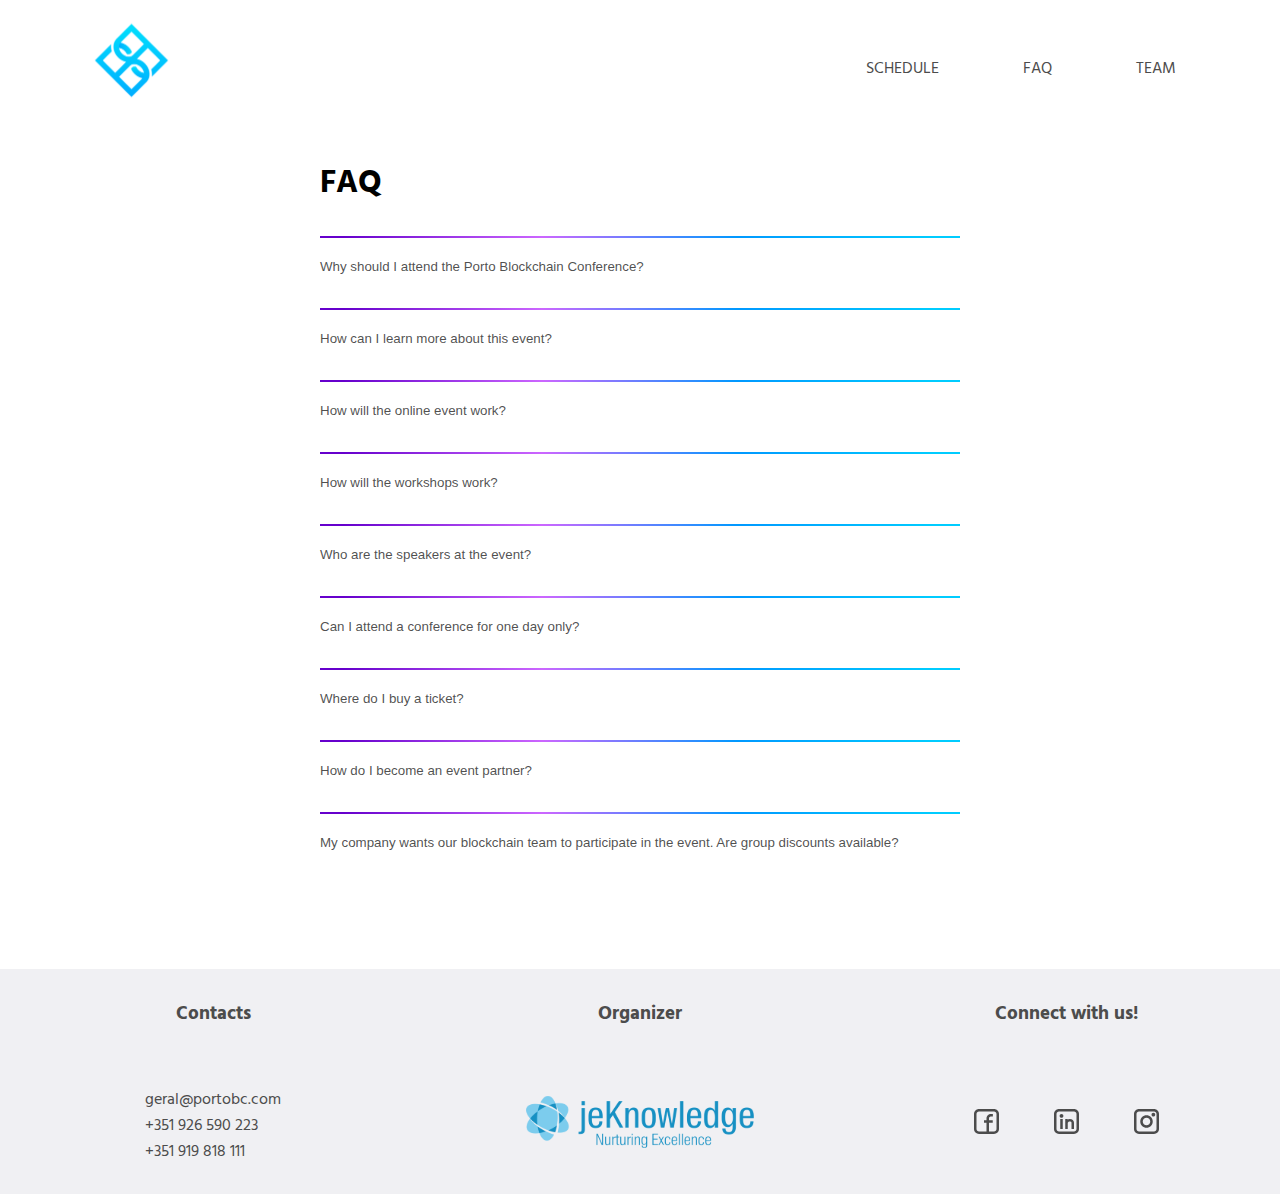
==== faq.html @ 109db6f6 "schedule miss day2 change" ====
<!DOCTYPE html>
<html>

<head>
  <meta http-equiv="content-type" content="text/html; charset=UTF-8" />
  <link href='https://fonts.googleapis.com/css?family=Hind' rel='stylesheet'>
  <link rel="stylesheet" type="text/css" href="css/faq.css">
</head>

<body>
  <nav>
    <div class="logo">
      <a href="index.html" >
      <img src="images/main_logo.svg" alt="">
      </a>
    </div>
    <div class="navbar">
      <ul>
        <li><a href="schedule.html">SCHEDULE</a></li>
        <li><a href="faq.html">FAQ</a></li>
        <li><a href="team.html">TEAM</a></li>
      </ul>
    </div>
  </nav>
  <div class="faq">
    <h1>FAQ</h1>
    <button class="accordion">Why should I attend the Porto Blockchain Conference?</button>
    <div class="panel">
      <p>We have several speakers with amazing content that cover multiple sectors <br>and explain the applications of Blockchain technology in companies and the <br>tools for its implementation!<br>With the ticket, you have access to all the
        activities throughout the event.<br>Take this opportunity for personal and professional development!</p>
    </div>
    <button class="accordion">How can I learn more about this event?</button>
    <div class="panel">
      <p>You can explore our website and visit our social networks for more information! If you still have any personal question or doubt that you wish to ask us, you can send an email to geral@portobc.com</p>
    </div>
    <button class="accordion">How will the online event work?</button>
    <div class="panel">
      <p>The entire event will be broadcast on Zoom. There will be moments with talks, workshops, and networking. When purchasing a ticket, participants can register for the workshops they find most interesting.</p>
    </div>
    <button class="accordion">How will the workshops work?</button>
    <div class="panel">
      <p>As the whole event, the workshops will be through the Zoom application, and we will create simultaneous rooms with different workshops.</p>
    </div>
    <button class="accordion">Who are the speakers at the event?</button>
    <div class="panel">
      <p>We have already announced some incredible speakers, and more news are coming! Pay attention to the schedule that is being launched and updated on our social networks.</p>
    </div>
    <button class="accordion">Can I attend a conference for one day only?</button>
    <div class="panel">
      <p>Yes! When purchasing a ticket, you will have the option to purchase for just one of the event days or for both.</p>
    </div>
    <button class="accordion">Where do I buy a ticket?</button>
    <div class="panel">
      <p>Ticket sales have not yet started but will be on our website. Once we have processed your registration and payment, a confirmation detailing your registration will be sent.</p>
    </div>
    <button class="accordion">How do I become an event partner?</button>
    <div class="panel">
      <p>For more information about our partnership opportunities, contact our team. You will receive a detailed email with our partnership packages, and we will be available to gather and discuss opportunities.</p>
    </div>
    <button class="accordion">My company wants our blockchain team to participate in the event. Are group discounts available?</button>
    <div class="panel">
      <p>Yes! Group discounts are available and are not limited to companies. If you want to join 10 friends, you also get discounts! Get in touch with our team to find out more details.</p>
    </div>
  </div>
  <div class="final">
    <div class="contacts">
      <h3>Contacts</h3>
    </div>
    <div class="textc">
      <p>geral@portobc.com <br>+351 926 590 223 <br>+351 919 818 111</p>
    </div>
    <div class="organizer">
      <h3>Organizer</h3>
    </div>
    <div class="link">
      <a href="https://jeknowledge.pt/">
        <img src="images/jek.svg">
      </a>
    </div>
    <div class="conect">
      <h3>Connect with us!</h3>
    </div>
    <div class="social">
      <a href="https://jeknowledge.pt/">
        <img src="images/facebook.svg">
      </a>
      <a href="">
        <img src="images/linked.svg">
      </a>
      <a href="">
        <img src="images/insta.svg">
      </a>
    </div>
  </div>
  <script>
    var acc = document.getElementsByClassName("accordion");
    var i;

    for (i = 0; i < acc.length; i++) {
      acc[i].addEventListener("click", function() {
        this.classList.toggle("active");
        var panel = this.nextElementSibling;
        if (panel.style.maxHeight) {
          panel.style.maxHeight = null;
        } else {
          panel.style.maxHeight = panel.scrollHeight + "px";
        }
      });
    }
  </script>
</body>

</html>
---- css/faq.css ----
body {
  width: 100vw;
  margin: 0px;
  padding: 0px;
  overflow-x: hidden;
  font-family: Hind;
  font-style: normal;
}

.navbar {
  margin-right: 5vw;
}

nav {
  display: flex;
  align-items: center;
  justify-content: space-between;
}

nav ul {
  text-align: center;
  list-style: none;
}

nav li {
  display: inline-table;
  padding: 0 40px 0px 40px;
}

nav a {
  display: block;
  color: rgba(76, 76, 76, 1);
  text-decoration: none;
  font-size: 1em;
  font-weight: normal;
  line-height: normal;
}

.logo img {
  height: 8rem;
  margin-left: 5vw;
}

.faq {
  margin: auto;
  width: 50%;
  margin-bottom: 10vh;
}

.accordion {
  padding: 0px;
  height: 8vh;
  background-color: #FFFFFF;
  color: rgba(31, 31, 31, 0.8);
  cursor: pointer;
  width: 100%;
  border: none;
  text-align: left;
  outline: none;
  transition: 0.4s;
  display: inline-block;
  background: linear-gradient(270deg, #00CCFF 4%, #0099FF 34.76%, #CC66FF 65.33%, #6600CC 96.28%);
  background-size: 100% 2px;
  background-position: top 5px left 0, bottom 0 left 0;
  background-repeat: no-repeat;
}

.panel {
  margin: 0px;
  color: rgba(31, 31, 31, 0.8);
  max-height: 0;
  overflow: hidden;
  transition: max-height 0.2s ease-out;
}

.panel p {
  margin: 0px;
}

.final {
  position: relative;
  width: 100vw;
  height: 25vh;
  background-color: #F0F0F3;
  display: grid;
  grid-template-columns: 1fr 1fr 1fr;
  grid-template-rows: 40% 60%;
  color: rgba(76, 76, 76, 1);
}

.contacts {
  place-self: center;
  grid-column-start: 1;
  grid-column-end: 2;
  grid-row-start: 1;
  grid-row-end: 2;
}

.textc {
  place-self: center;
  grid-column-start: 1;
  grid-column-end: 2;
  grid-row-start: 2;
  grid-row-end: 3;
}

.organizer {
  place-self: center;
  grid-column-start: 2;
  grid-column-end: 3;
  grid-row-start: 1;
  grid-row-end: 2;
}

.link {
  place-self: center;
  grid-column-start: 2;
  grid-column-end: 3;
  grid-row-start: 2;
  grid-row-end: 3;
}

.conect {
  place-self: center;
  grid-column-start: 3;
  grid-column-end: 4;
  grid-row-start: 1;
  grid-row-end: 2;
}

.social {
  place-self: center;
  grid-column-start: 3;
  grid-column-end: 4;
  grid-row-start: 2;
  grid-row-end: 3;
}

.social a {
  text-decoration: none;
}

.social img {
  margin: 0px 2vw;
}
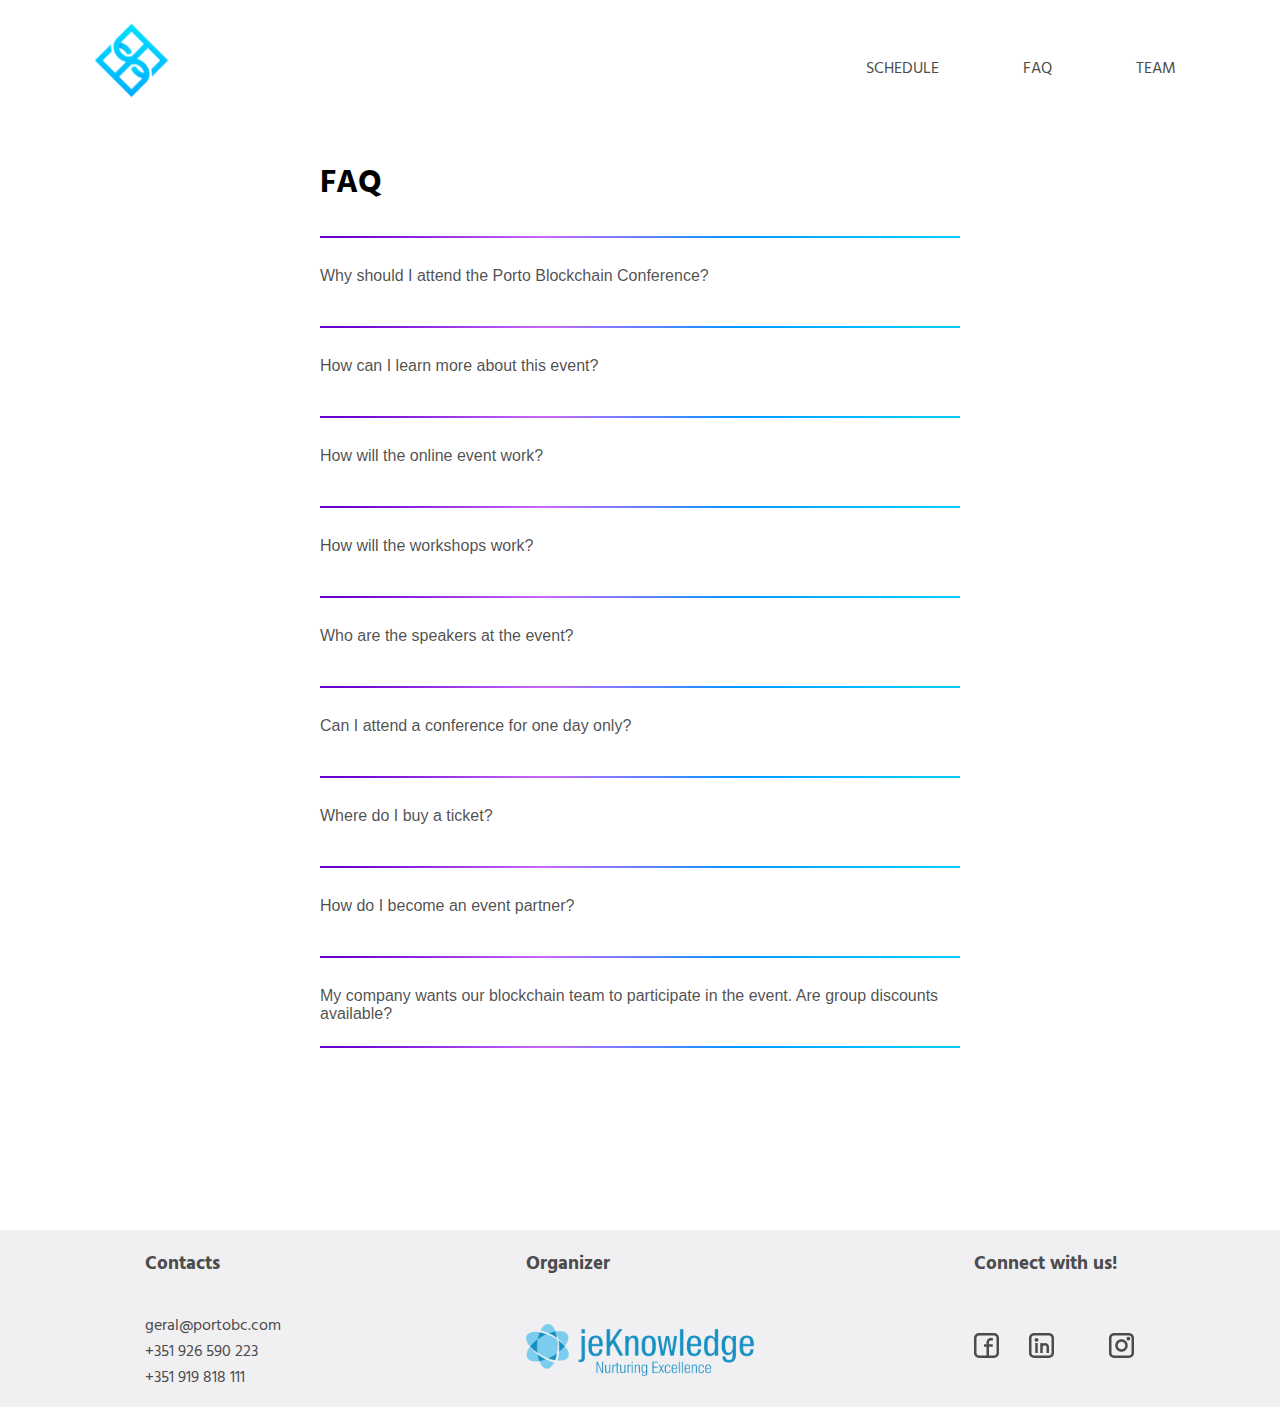
==== commit 132574db: "faq,team and schedule mobile done,still need some touches" ====
--- a/faq.html
+++ b/faq.html
@@ -2,6 +2,7 @@
 <html>
 
 <head>
+  <meta name="viewport" content="width=device-width, initial-scale=1.0">
   <meta http-equiv="content-type" content="text/html; charset=UTF-8" />
   <link href='https://fonts.googleapis.com/css?family=Hind' rel='stylesheet'>
   <link rel="stylesheet" type="text/css" href="css/faq.css">
@@ -10,8 +11,8 @@
 <body>
   <nav>
     <div class="logo">
-      <a href="index.html" >
-      <img src="images/main_logo.svg" alt="">
+      <a href="index.html">
+        <img src="images/main_logo.svg" alt="">
       </a>
     </div>
     <div class="navbar">
@@ -26,49 +27,65 @@
     <h1>FAQ</h1>
     <button class="accordion">Why should I attend the Porto Blockchain Conference?</button>
     <div class="panel">
-      <p>We have several speakers with amazing content that cover multiple sectors <br>and explain the applications of Blockchain technology in companies and the <br>tools for its implementation!<br>With the ticket, you have access to all the
-        activities throughout the event.<br>Take this opportunity for personal and professional development!</p>
+      <p>We have several speakers with amazing content that cover multiple sectors and explain the applications of
+        Blockchain technology in companies and the tools for its implementation! With the ticket, you have access
+        to all the activities throughout the event. Take this opportunity for personal and professional development!</p>
     </div>
     <button class="accordion">How can I learn more about this event?</button>
     <div class="panel">
-      <p>You can explore our website and visit our social networks for more information! If you still have any personal question or doubt that you wish to ask us, you can send an email to geral@portobc.com</p>
+      <p>You can explore our website and visit our social networks for more information! If you still have any personal
+        question or doubt that you wish to ask us, you can send an email to geral@portobc.com</p>
     </div>
     <button class="accordion">How will the online event work?</button>
     <div class="panel">
-      <p>The entire event will be broadcast on Zoom. There will be moments with talks, workshops, and networking. When purchasing a ticket, participants can register for the workshops they find most interesting.</p>
+      <p>The entire event will be broadcast on Zoom. There will be moments with talks, workshops, and networking. When
+        purchasing a ticket, participants can register for the workshops they find most interesting.</p>
     </div>
     <button class="accordion">How will the workshops work?</button>
     <div class="panel">
-      <p>As the whole event, the workshops will be through the Zoom application, and we will create simultaneous rooms with different workshops.</p>
+      <p>As the whole event, the workshops will be through the Zoom application, and we will create simultaneous rooms
+        with different workshops.</p>
     </div>
     <button class="accordion">Who are the speakers at the event?</button>
     <div class="panel">
-      <p>We have already announced some incredible speakers, and more news are coming! Pay attention to the schedule that is being launched and updated on our social networks.</p>
+      <p>We have already announced some incredible speakers, and more news are coming! Pay attention to the schedule
+        that is being launched and updated on our social networks.</p>
     </div>
     <button class="accordion">Can I attend a conference for one day only?</button>
     <div class="panel">
-      <p>Yes! When purchasing a ticket, you will have the option to purchase for just one of the event days or for both.</p>
+      <p>Yes! When purchasing a ticket, you will have the option to purchase for just one of the event days or for both.
+      </p>
     </div>
     <button class="accordion">Where do I buy a ticket?</button>
     <div class="panel">
-      <p>Ticket sales have not yet started but will be on our website. Once we have processed your registration and payment, a confirmation detailing your registration will be sent.</p>
+      <p>Ticket sales have not yet started but will be on our website. Once we have processed your registration and
+        payment, a confirmation detailing your registration will be sent.</p>
     </div>
     <button class="accordion">How do I become an event partner?</button>
     <div class="panel">
-      <p>For more information about our partnership opportunities, contact our team. You will receive a detailed email with our partnership packages, and we will be available to gather and discuss opportunities.</p>
+      <p>For more information about our partnership opportunities, contact our team. You will receive a detailed email
+        with our partnership packages, and we will be available to gather and discuss opportunities.</p>
     </div>
-    <button class="accordion">My company wants our blockchain team to participate in the event. Are group discounts available?</button>
+    <button class="accordion"><br>My company wants our blockchain team to participate in the event. Are group discounts
+      available?<br></button>
     <div class="panel">
-      <p>Yes! Group discounts are available and are not limited to companies. If you want to join 10 friends, you also get discounts! Get in touch with our team to find out more details.</p>
+      <p>Yes! Group discounts are available and are not limited to companies. If you want to join 10 friends, you also
+        get discounts! Get in touch with our team to find out more details.</p>
+    </div>
+    <button class="accordion"> </button>
+    <div class="panel">
     </div>
   </div>
-  <div class="final">
-    <div class="contacts">
-      <h3>Contacts</h3>
+  <footer class="final">
+    <div class="column1">
+      <div class="contacts">
+        <h3>Contacts</h3>
+      </div>
+      <div class="textc">
+        <p>geral@portobc.com <br>+351 926 590 223 <br>+351 919 818 111</p>
+      </div>
     </div>
-    <div class="textc">
-      <p>geral@portobc.com <br>+351 926 590 223 <br>+351 919 818 111</p>
-    </div>
+  <div class="column2">
     <div class="organizer">
       <h3>Organizer</h3>
     </div>
@@ -77,27 +94,30 @@
         <img src="images/jek.svg">
       </a>
     </div>
-    <div class="conect">
-      <h3>Connect with us!</h3>
+  </div>
+    <div class="column3">
+      <div class="conect">
+        <h3>Connect with us!</h3>
+      </div>
+      <div class="social">
+        <a href="https://jeknowledge.pt/">
+          <img  src="images/facebook.svg">
+        </a>
+        <a href="">
+          <img class="last" src="images/linked.svg">
+        </a>
+        <a href="">
+          <img class="last" src="images/insta.svg">
+        </a>
+      </div>
     </div>
-    <div class="social">
-      <a href="https://jeknowledge.pt/">
-        <img src="images/facebook.svg">
-      </a>
-      <a href="">
-        <img src="images/linked.svg">
-      </a>
-      <a href="">
-        <img src="images/insta.svg">
-      </a>
-    </div>
-  </div>
+  </footer>
   <script>
     var acc = document.getElementsByClassName("accordion");
     var i;
 
     for (i = 0; i < acc.length; i++) {
-      acc[i].addEventListener("click", function() {
+      acc[i].addEventListener("click", function () {
         this.classList.toggle("active");
         var panel = this.nextElementSibling;
         if (panel.style.maxHeight) {
--- a/css/faq.css
+++ b/css/faq.css
@@ -48,8 +48,9 @@
 }
 
 .accordion {
+  font-size: 1rem;
   padding: 0px;
-  height: 8vh;
+  height: 10vh;
   background-color: #FFFFFF;
   color: rgba(31, 31, 31, 0.8);
   cursor: pointer;
@@ -78,68 +79,61 @@
 }
 
 .final {
+  clear: both;
+  justify-items: center;
+  text-align: left;
   position: relative;
   width: 100vw;
-  height: 25vh;
   background-color: #F0F0F3;
   display: grid;
   grid-template-columns: 1fr 1fr 1fr;
-  grid-template-rows: 40% 60%;
   color: rgba(76, 76, 76, 1);
 }
-
-.contacts {
-  place-self: center;
+.column1{
+  display: flex;
+  flex-direction:column;
   grid-column-start: 1;
   grid-column-end: 2;
-  grid-row-start: 1;
-  grid-row-end: 2;
+}
+.column2{
+  display: flex;
+  flex-direction:column;
+  grid-column-start: 2;
+  grid-column-end: 3;
+}
+.column2 img{
+margin-top: 3vh;
+}
+.column3{
+  display: flex;
+  flex-direction:column;
+  grid-column-start: 3;
+  grid-column-end: 4;
+}
+.column3 img{
+margin-top: 4vh;
 }
 
-.textc {
-  place-self: center;
-  grid-column-start: 1;
-  grid-column-end: 2;
-  grid-row-start: 2;
-  grid-row-end: 3;
-}
-
-.organizer {
-  place-self: center;
-  grid-column-start: 2;
-  grid-column-end: 3;
-  grid-row-start: 1;
-  grid-row-end: 2;
-}
-
-.link {
-  place-self: center;
-  grid-column-start: 2;
-  grid-column-end: 3;
-  grid-row-start: 2;
-  grid-row-end: 3;
-}
-
-.conect {
-  place-self: center;
-  grid-column-start: 3;
-  grid-column-end: 4;
-  grid-row-start: 1;
-  grid-row-end: 2;
-}
-
-.social {
-  place-self: center;
-  grid-column-start: 3;
-  grid-column-end: 4;
-  grid-row-start: 2;
-  grid-row-end: 3;
-}
 
 .social a {
   text-decoration: none;
 }
 
-.social img {
-  margin: 0px 2vw;
+.last{
+  margin:0vw  2vw;
 }
+@media (max-width: 576px) {
+
+.accordion{
+  height: 12vh;
+  margin-bottom: 0vh;
+}
+.faq{
+  width: 90%;
+}
+.final{
+  display: flex;
+  flex-direction: column;
+  padding-left: 4vw;
+}
+}
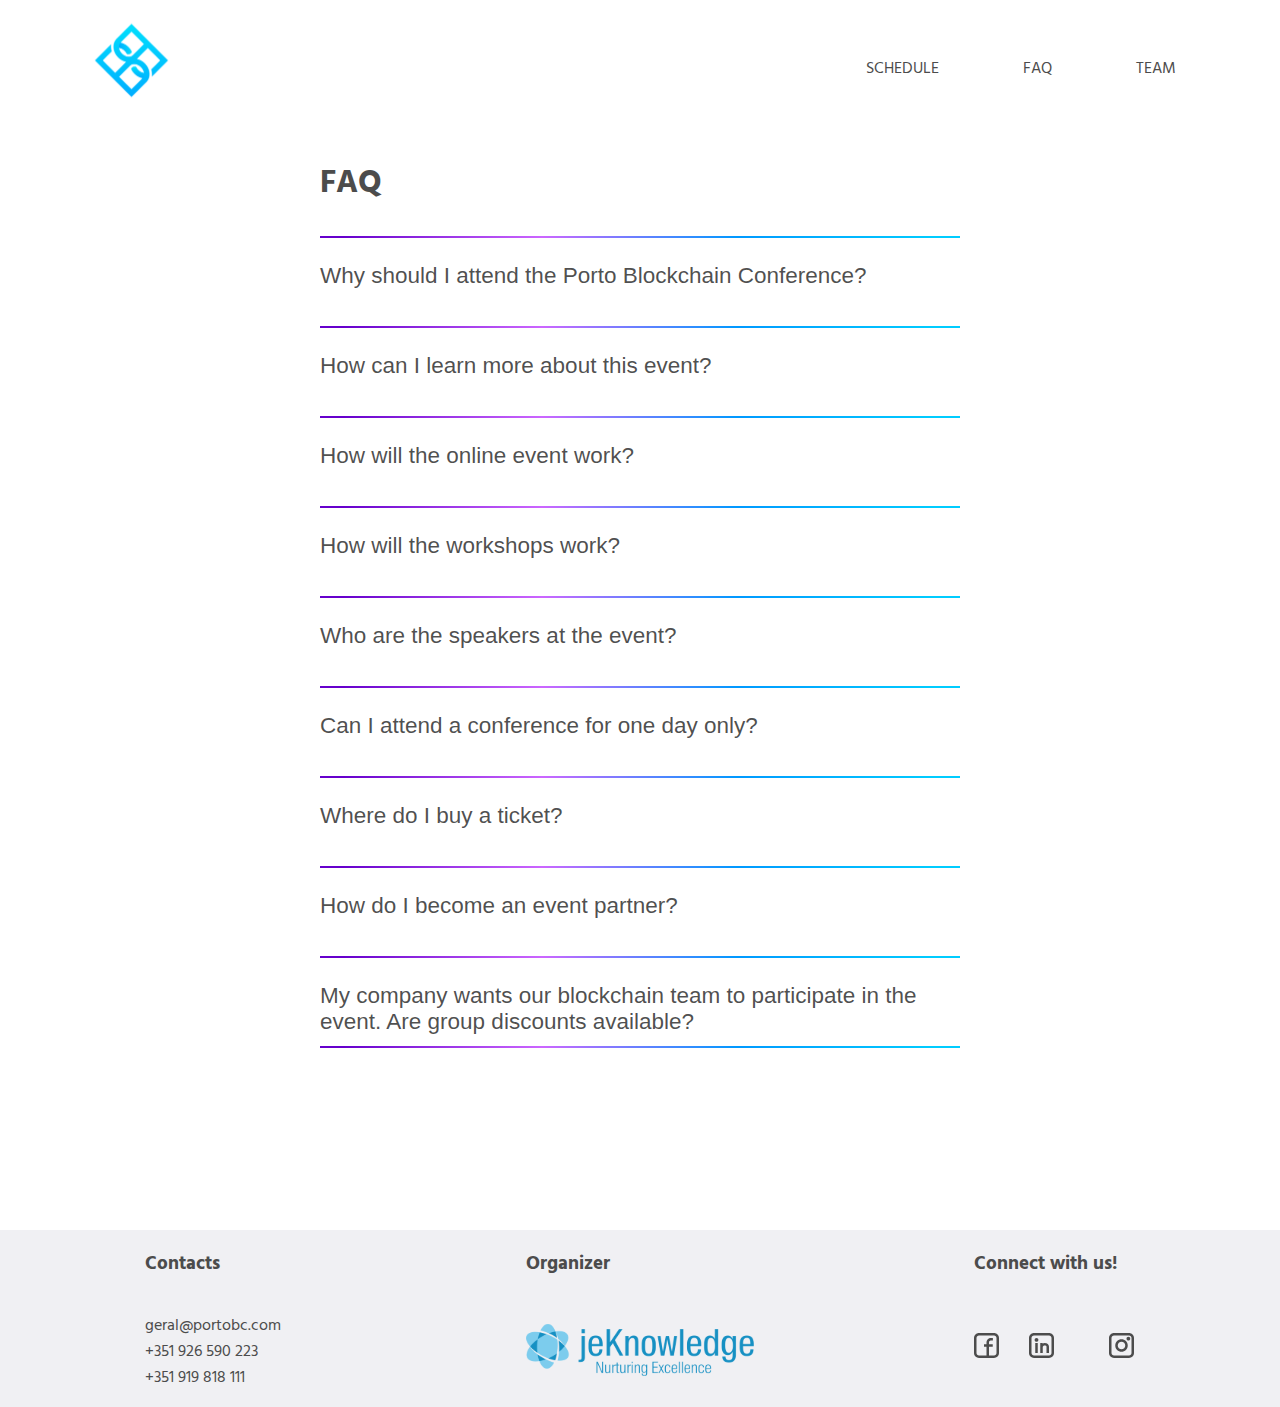
==== commit 4f39a573: "mobile iphone x almost miss mobile for other phones miss submit form(not working )" ====
--- a/faq.html
+++ b/faq.html
@@ -22,6 +22,17 @@
         <li><a href="team.html">TEAM</a></li>
       </ul>
     </div>
+    <button class="ham">
+      <img src="images/hamburguer.svg" alt="hamburguer" />
+    </button>
+    <nav class="content">
+      <ul>
+        <li><a href="schedule.html">SCHEDULE</a></li>
+        <li><a href="faq.html">FAQ</a></li>
+        <li><a href="team.html">TEAM</a></li>
+      </ul>
+    </nav>
+
   </nav>
   <div class="faq">
     <h1>FAQ</h1>
@@ -85,23 +96,23 @@
         <p>geral@portobc.com <br>+351 926 590 223 <br>+351 919 818 111</p>
       </div>
     </div>
-  <div class="column2">
-    <div class="organizer">
-      <h3>Organizer</h3>
+    <div class="column2">
+      <div class="organizer">
+        <h3>Organizer</h3>
+      </div>
+      <div class="link">
+        <a href="https://jeknowledge.pt/">
+          <img src="images/jek.svg">
+        </a>
+      </div>
     </div>
-    <div class="link">
-      <a href="https://jeknowledge.pt/">
-        <img src="images/jek.svg">
-      </a>
-    </div>
-  </div>
     <div class="column3">
       <div class="conect">
         <h3>Connect with us!</h3>
       </div>
       <div class="social">
         <a href="https://jeknowledge.pt/">
-          <img  src="images/facebook.svg">
+          <img src="images/facebook.svg">
         </a>
         <a href="">
           <img class="last" src="images/linked.svg">
@@ -129,5 +140,27 @@
     }
   </script>
 </body>
+<script>
+  var content = document.querySelector(".content")
+  var ham = document.querySelector(".ham")
+
+  // toggles hamburger menu in and out when clicking on the hamburger
+  function toggleHamburger() {
+    content.classList.toggle("showNav")
+    ham.classList.toggle("showClose")
+  }
+
+  ham.addEventListener("click", toggleHamburger)
+
+  // toggle when clicking on links
+
+  // METHOD 1
+  var menuLinks = document.querySelectorAll(".menuLink")
+  menuLinks.forEach(
+    function (menuLink) {
+      menuLink.addEventListener("click", toggleHamburger)
+    }
+  )
+</script>
 
 </html>
--- a/css/faq.css
+++ b/css/faq.css
@@ -46,9 +46,12 @@
   width: 50%;
   margin-bottom: 10vh;
 }
+.faq h1{
+color: #4C4C4C
+}
 
 .accordion {
-  font-size: 1rem;
+  font-size: 2.5vh;
   padding: 0px;
   height: 10vh;
   background-color: #FFFFFF;
@@ -122,6 +125,14 @@
 .last{
   margin:0vw  2vw;
 }
+
+.ham{
+  display: none;
+}
+
+.content{
+  display: none;
+}
 @media (max-width: 576px) {
 
 .accordion{
@@ -136,4 +147,76 @@
   flex-direction: column;
   padding-left: 4vw;
 }
-}
+
+.navbar{
+  display: none;
+}
+
+.ham{
+  display: flex;
+}
+
+.content{
+  display: flex;
+}
+
+.ham {
+  /* always keep ham on top of everything */
+  position: relative;
+  z-index: 2000;
+  padding-bottom: 3vh;
+  padding-right: 10vw;
+  border: none;
+  cursor: pointer;
+  background-color: transparent;
+  background-size: 100%;
+}
+
+.ham img{
+  width: 100%;
+}
+
+
+.content {
+  position: absolute;
+  z-index: 1999;
+  top: 0;
+  left: 0;
+  background: #ffffff;
+  width: 100vw;
+  height: 100vh;
+  overflow: hidden;
+  color: white;
+  /* hide the menu above the screen by default */
+  transform: translateY(-100%);
+  /* transition adds a little animation when sliding in and out the menu */
+  transition: transform 0.2s ease;
+}
+
+
+.showNav {
+  /* show the menu */
+  transform: translateY(0);
+}
+
+/* basic nav styling below */
+
+.content ul {
+  padding: 0;
+  width: 100%;
+  height: 50%;
+  list-style: none;
+  display: flex;
+  flex-flow: column;
+  justify-content: space-evenly;
+  align-items: center;
+}
+
+.content ul li a {
+  color:  #01A6FF;
+  padding-bottom: 10px;
+  text-decoration: none;
+  font-family: 'Open Sans', sans-serif;
+  font-size: 1.2rem;
+}
+}
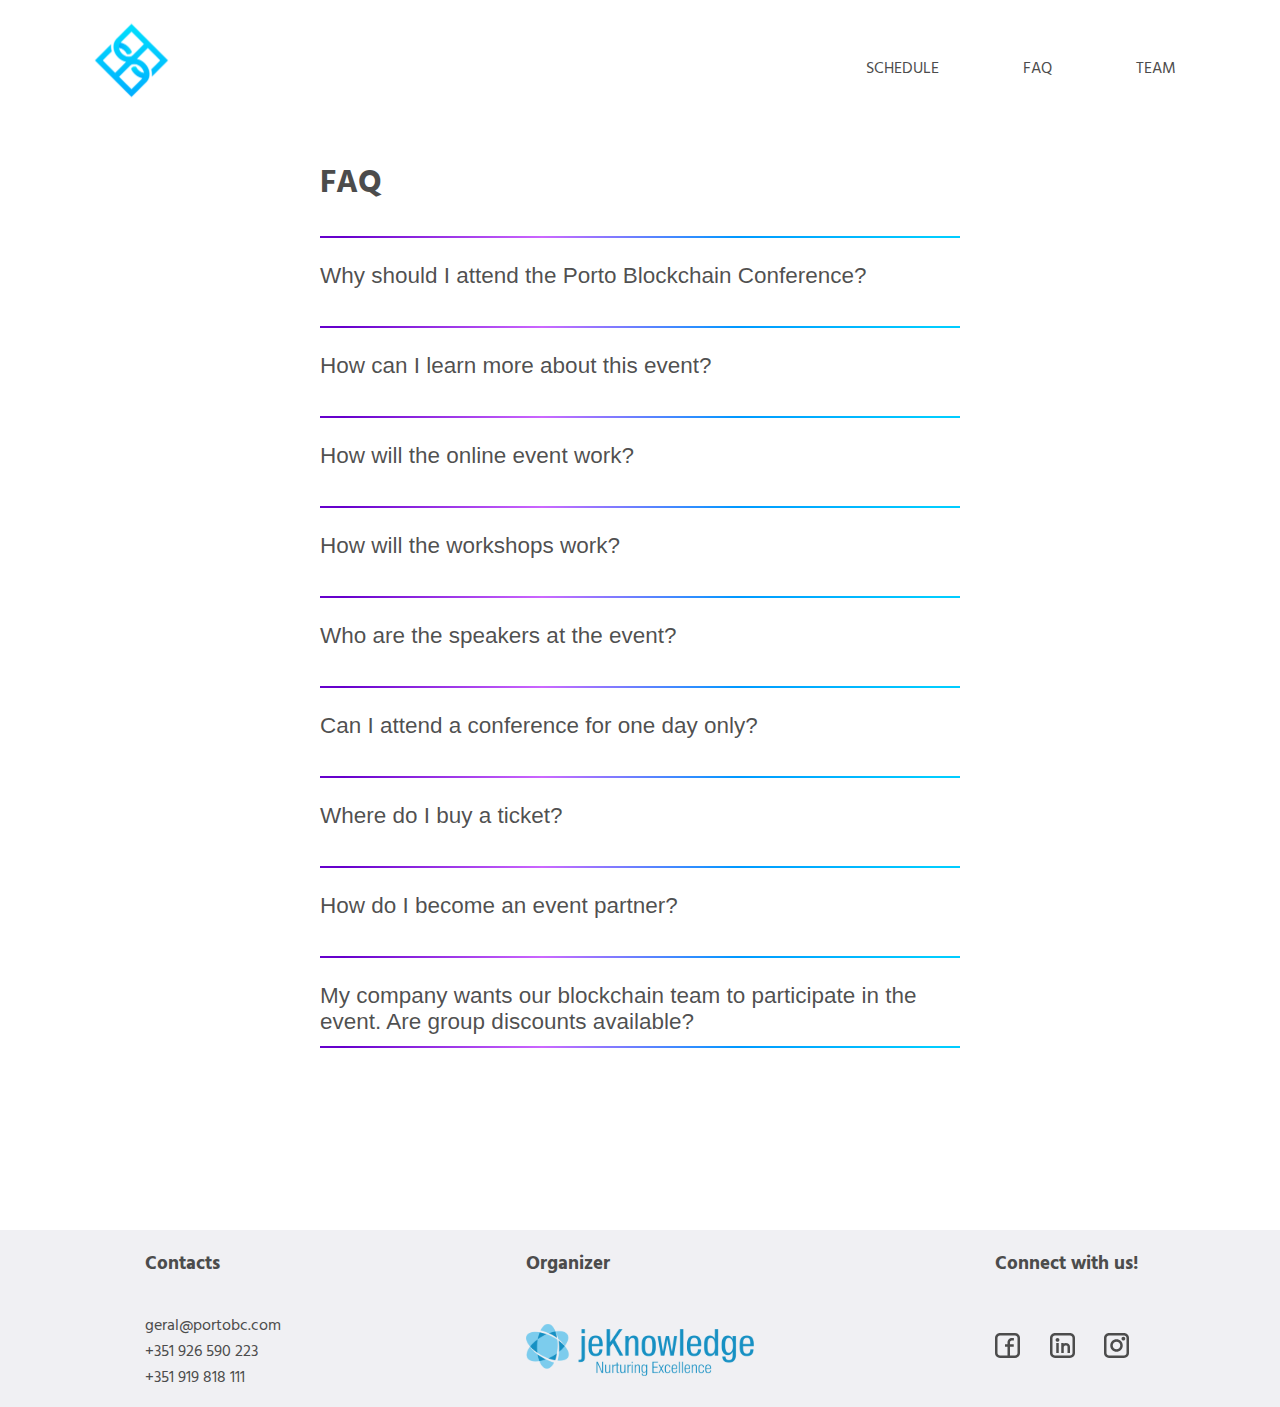
==== commit 29e7f230: "errors fix" ====
--- a/faq.html
+++ b/faq.html
@@ -2,6 +2,8 @@
 <html>
 
 <head>
+  <title>Porto Blockchain Conference</title>
+  <link rel="icon" type="image/png" href="images/fav.png" sizes="32x32" />
   <meta name="viewport" content="width=device-width, initial-scale=1.0">
   <meta http-equiv="content-type" content="text/html; charset=UTF-8" />
   <link href='https://fonts.googleapis.com/css?family=Hind' rel='stylesheet'>
@@ -128,7 +130,7 @@
     var i;
 
     for (i = 0; i < acc.length; i++) {
-      acc[i].addEventListener("click", function () {
+      acc[i].addEventListener("click", function() {
         this.classList.toggle("active");
         var panel = this.nextElementSibling;
         if (panel.style.maxHeight) {
@@ -157,7 +159,7 @@
   // METHOD 1
   var menuLinks = document.querySelectorAll(".menuLink")
   menuLinks.forEach(
-    function (menuLink) {
+    function(menuLink) {
       menuLink.addEventListener("click", toggleHamburger)
     }
   )
--- a/css/faq.css
+++ b/css/faq.css
@@ -46,8 +46,9 @@
   width: 50%;
   margin-bottom: 10vh;
 }
-.faq h1{
-color: #4C4C4C
+
+.faq h1 {
+  color: #4C4C4C
 }
 
 .accordion {
@@ -92,131 +93,134 @@
   grid-template-columns: 1fr 1fr 1fr;
   color: rgba(76, 76, 76, 1);
 }
-.column1{
-  display: flex;
-  flex-direction:column;
+
+.column1 {
+  display: flex;
+  flex-direction: column;
   grid-column-start: 1;
   grid-column-end: 2;
 }
-.column2{
-  display: flex;
-  flex-direction:column;
+
+.column2 {
+  display: flex;
+  flex-direction: column;
   grid-column-start: 2;
   grid-column-end: 3;
 }
-.column2 img{
-margin-top: 3vh;
-}
-.column3{
-  display: flex;
-  flex-direction:column;
+
+.column2 img {
+  margin-top: 3vh;
+}
+
+.column3 {
+  display: flex;
+  flex-direction: column;
   grid-column-start: 3;
   grid-column-end: 4;
 }
-.column3 img{
-margin-top: 4vh;
-}
-
+
+.column3 img {
+  margin-top: 4vh;
+}
 
 .social a {
   text-decoration: none;
 }
 
-.last{
-  margin:0vw  2vw;
-}
-
-.ham{
+.last {
+  margin-left: 2vw;
+}
+
+.ham {
   display: none;
 }
 
-.content{
+.content {
   display: none;
 }
+
 @media (max-width: 576px) {
-
-.accordion{
-  height: 12vh;
-  margin-bottom: 0vh;
-}
-.faq{
-  width: 90%;
-}
-.final{
-  display: flex;
-  flex-direction: column;
-  padding-left: 4vw;
-}
-
-.navbar{
-  display: none;
-}
-
-.ham{
-  display: flex;
-}
-
-.content{
-  display: flex;
-}
-
-.ham {
-  /* always keep ham on top of everything */
-  position: relative;
-  z-index: 2000;
-  padding-bottom: 3vh;
-  padding-right: 10vw;
-  border: none;
-  cursor: pointer;
-  background-color: transparent;
-  background-size: 100%;
-}
-
-.ham img{
-  width: 100%;
-}
-
-
-.content {
-  position: absolute;
-  z-index: 1999;
-  top: 0;
-  left: 0;
-  background: #ffffff;
-  width: 100vw;
-  height: 100vh;
-  overflow: hidden;
-  color: white;
-  /* hide the menu above the screen by default */
-  transform: translateY(-100%);
-  /* transition adds a little animation when sliding in and out the menu */
-  transition: transform 0.2s ease;
-}
-
-
-.showNav {
-  /* show the menu */
-  transform: translateY(0);
-}
-
-/* basic nav styling below */
-
-.content ul {
-  padding: 0;
-  width: 100%;
-  height: 50%;
-  list-style: none;
-  display: flex;
-  flex-flow: column;
-  justify-content: space-evenly;
-  align-items: center;
-}
-
-.content ul li a {
-  color:  #01A6FF;
-  padding-bottom: 10px;
-  text-decoration: none;
-  font-family: 'Open Sans', sans-serif;
-  font-size: 1.2rem;
-}
-}
+  .accordion {
+    height: 12vh;
+    margin-bottom: 0vh;
+  }
+
+  .faq {
+    width: 90%;
+  }
+
+  .final {
+    display: flex;
+    flex-direction: column;
+    padding-left: 4vw;
+  }
+
+  .navbar {
+    display: none;
+  }
+
+  .ham {
+    display: flex;
+  }
+
+  .content {
+    display: flex;
+  }
+
+  .ham {
+    /* always keep ham on top of everything */
+    position: relative;
+    z-index: 2000;
+    padding-bottom: 3vh;
+    padding-right: 10vw;
+    border: none;
+    cursor: pointer;
+    background-color: transparent;
+    background-size: 100%;
+  }
+
+  .ham img {
+    width: 100%;
+  }
+
+  .content {
+    position: absolute;
+    z-index: 1999;
+    top: 0;
+    left: 0;
+    background: #ffffff;
+    width: 100vw;
+    height: 100vh;
+    overflow: hidden;
+    color: white;
+    /* hide the menu above the screen by default */
+    transform: translateY(-100%);
+    /* transition adds a little animation when sliding in and out the menu */
+    transition: transform 0.2s ease;
+  }
+
+  .showNav {
+    /* show the menu */
+    transform: translateY(0);
+  }
+
+  /* basic nav styling below */
+  .content ul {
+    padding: 0;
+    width: 100%;
+    height: 50%;
+    list-style: none;
+    display: flex;
+    flex-flow: column;
+    justify-content: space-evenly;
+    align-items: center;
+  }
+
+  .content ul li a {
+    color: #01A6FF;
+    padding-bottom: 10px;
+    text-decoration: none;
+    font-family: 'Open Sans', sans-serif;
+    font-size: 1.2rem;
+  }
+}
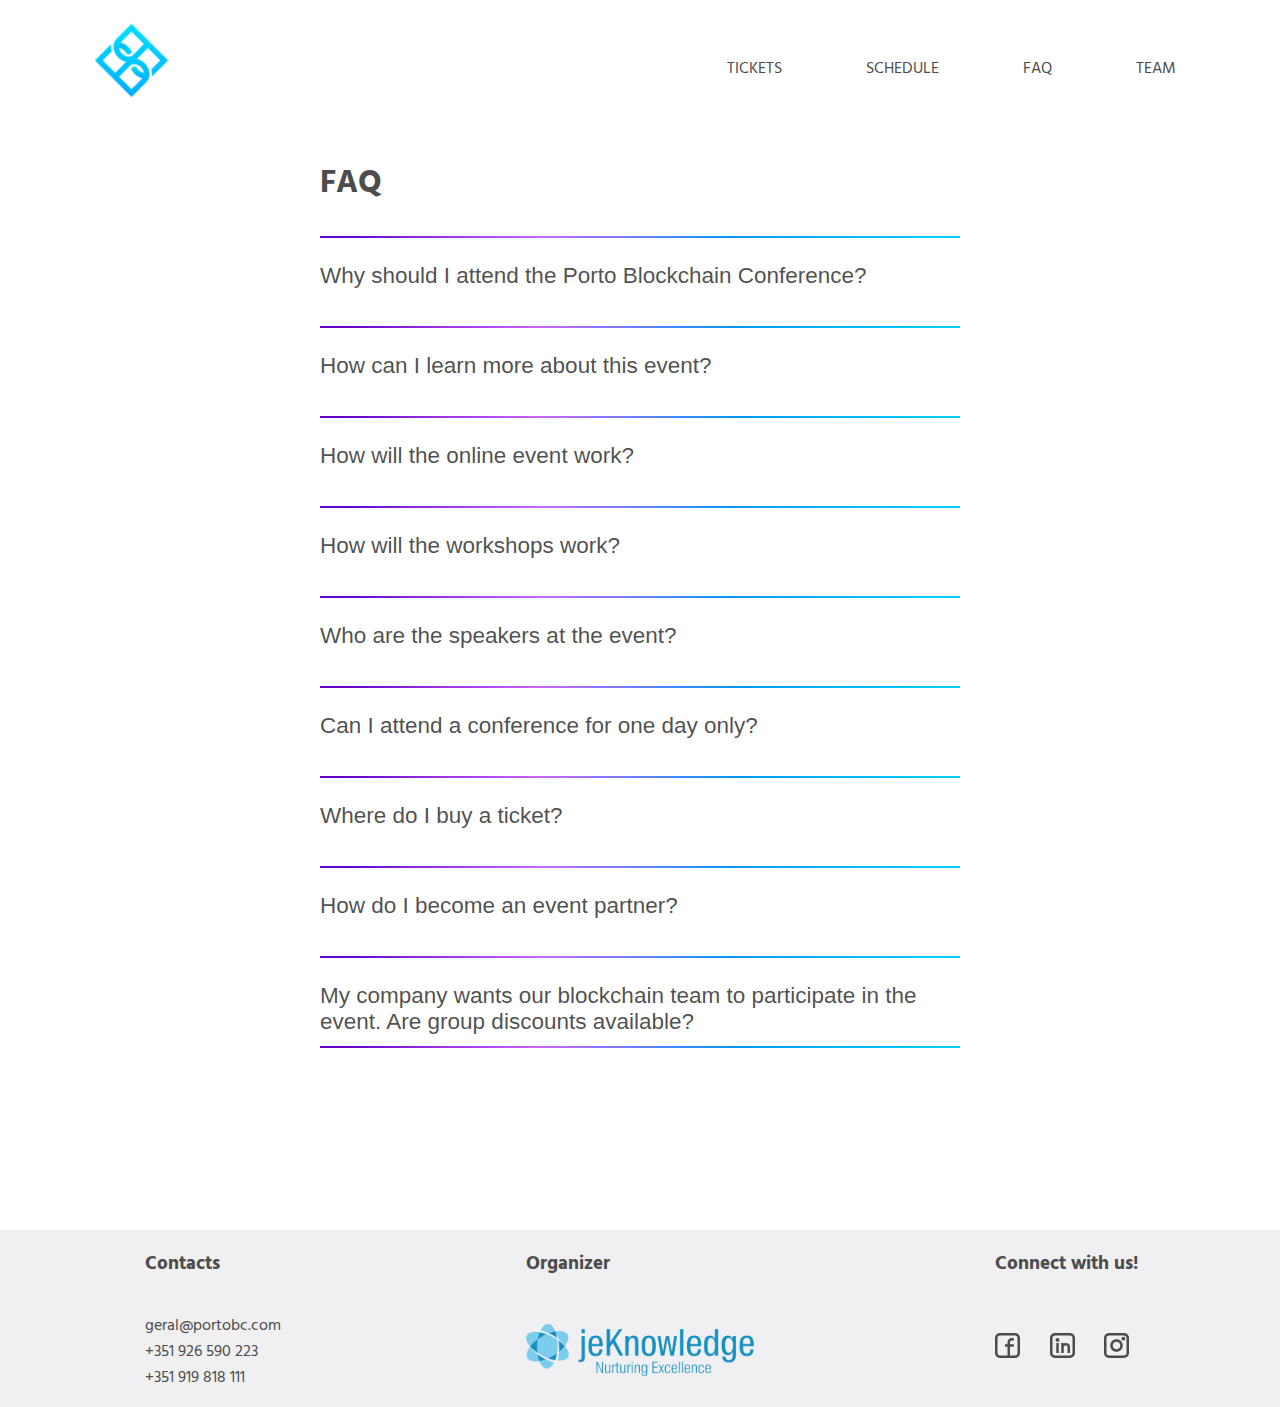
==== commit 4042101c: "some erros fix, added ticket sale" ====
--- a/faq.html
+++ b/faq.html
@@ -19,6 +19,7 @@
     </div>
     <div class="navbar">
       <ul>
+        <li><a href="https://ih4htomcdjh.typeform.com/to/uRt4t8Ug">TICKETS</a></li>
         <li><a href="schedule.html">SCHEDULE</a></li>
         <li><a href="faq.html">FAQ</a></li>
         <li><a href="team.html">TEAM</a></li>
@@ -29,6 +30,7 @@
     </button>
     <nav class="content">
       <ul>
+        <li><a href="https://ih4htomcdjh.typeform.com/to/uRt4t8Ug">TICKETS</a></li>
         <li><a href="schedule.html">SCHEDULE</a></li>
         <li><a href="faq.html">FAQ</a></li>
         <li><a href="team.html">TEAM</a></li>
--- a/css/faq.css
+++ b/css/faq.css
@@ -190,7 +190,7 @@
     left: 0;
     background: #ffffff;
     width: 100vw;
-    height: 100vh;
+    height: 240vw;
     overflow: hidden;
     color: white;
     /* hide the menu above the screen by default */
